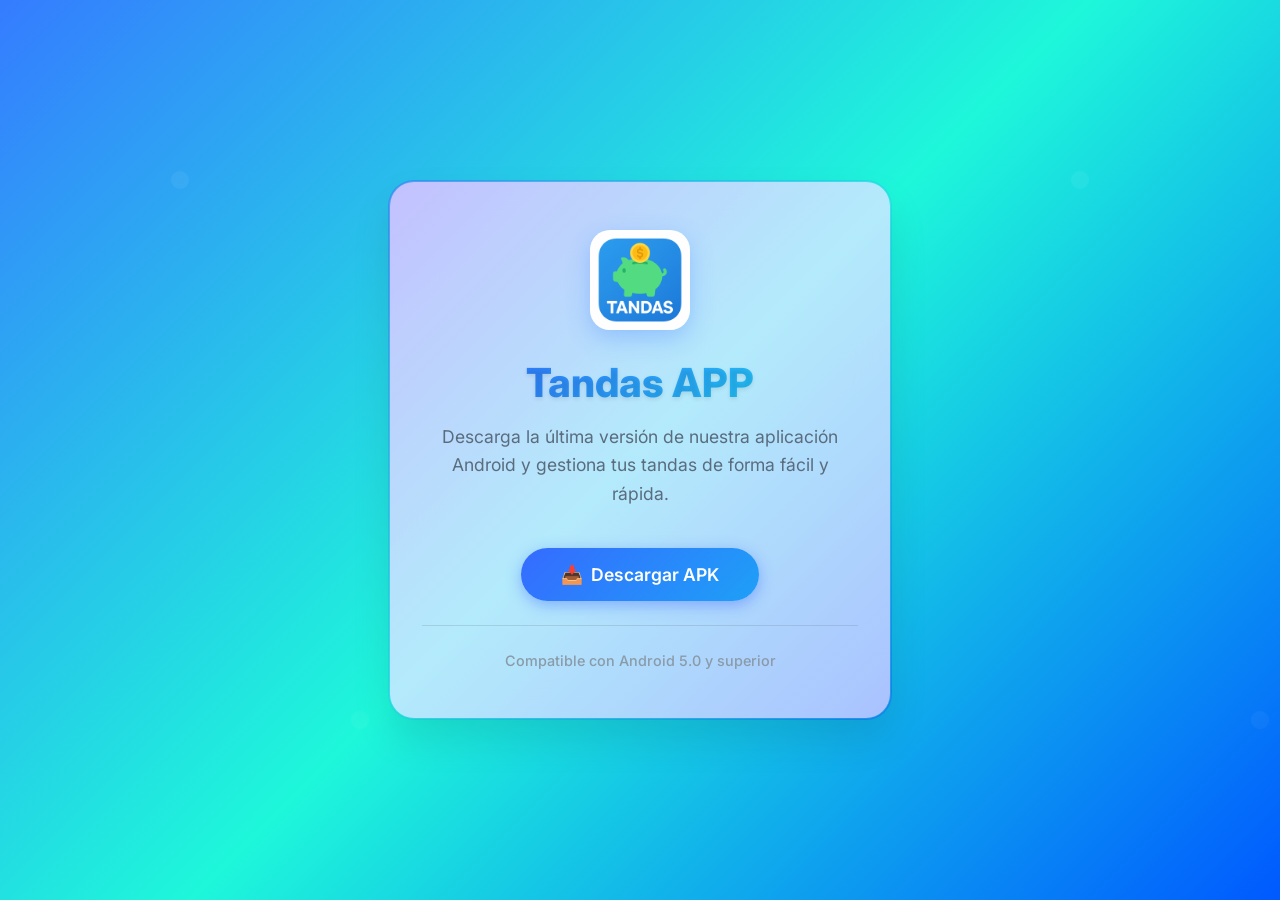
==== index.html @ e33397c9 "first commit" ====
<!DOCTYPE html>
<html lang="es">
<head>
  <meta charset="UTF-8" />
  <meta name="viewport" content="width=device-width, initial-scale=1.0"/>
  <title>Tandas APP - Descarga la App</title>
  <meta name="description" content="Descarga la aplicación móvil Tandas APP para Android. Gestiona tus pedidos de restaurante de forma fácil y rápida.">
  <link rel="preconnect" href="https://fonts.googleapis.com">
  <link rel="preconnect" href="https://fonts.gstatic.com" crossorigin>
  <link href="https://fonts.googleapis.com/css2?family=Inter:wght@400;600;800&display=swap" rel="stylesheet">
  <link rel="stylesheet" href="style.css">
  <link rel="icon" type="image/png" href="assets/logo.png">
</head>
<body>
  <div class="container">
    <img src="assets/icono.png" alt="Logo Tandas APP" class="logo"/>
    <h1>Tandas APP</h1>
    <p>Descarga la última versión de nuestra aplicación Android y gestiona tus tandas de forma fácil y rápida.</p>
    <a href="downloads/tandas_app.apk" class="btn" download>
      <span>📥 </span>
      Descargar APK
    </a>
    <div class="version-info">
      <small>Compatible con Android 5.0 y superior</small>
    </div>
  </div>
</body>
</html>
---- style.css ----
* {
  margin: 0;
  padding: 0;
  box-sizing: border-box;
}

body {
  font-family: 'Inter', 'Segoe UI', -apple-system, BlinkMacSystemFont, sans-serif;
  background: linear-gradient(135deg, #357cff 0%, #1ef7da 50%, #0059ff 100%);
  min-height: 100vh;
  display: flex;
  align-items: center;
  justify-content: center;
  position: relative;
  overflow-x: hidden;
}

body::before {
  content: '';
  position: absolute;
  top: 0;
  left: 0;
  right: 0;
  bottom: 0;
  background: url('data:image/svg+xml,<svg xmlns="http://www.w3.org/2000/svg" viewBox="0 0 100 100"><defs><pattern id="grain" width="100" height="100" patternUnits="userSpaceOnUse"><circle cx="20" cy="20" r="1" fill="rgba(255,255,255,0.05)"/><circle cx="80" cy="40" r="1" fill="rgba(255,255,255,0.03)"/><circle cx="40" cy="80" r="1" fill="rgba(255,255,255,0.04)"/></pattern></defs><rect width="100" height="100" fill="url(%23grain)"/></svg>');
  pointer-events: none;
}

.container {
  max-width: 500px;
  width: 90%;
  background: rgba(255, 255, 255, 0.95);
  backdrop-filter: blur(20px);
  border-radius: 24px;
  padding: 3rem 2rem;
  text-align: center;
  box-shadow:
    0 20px 40px rgba(0, 0, 0, 0.1),
    0 0 0 1px rgba(255, 255, 255, 0.2);
  position: relative;
  z-index: 1;
}

.container::before {
  content: '';
  position: absolute;
  top: -2px;
  left: -2px;
  right: -2px;
  bottom: -2px;
  background: linear-gradient(135deg, #5335ff, #1ebaf7, #003cff);
  border-radius: 26px;
  z-index: -1;
  opacity: 0.3;
}

.logo {
  width: 100px;
  height: 100px;
  margin-bottom: 1.5rem;
  border-radius: 20px;
  box-shadow: 0 8px 25px rgba(53, 117, 255, 0.3);
  transition: transform 0.3s ease;
}

.logo:hover {
  transform: scale(1.05) rotate(2deg);
}

h1 {
  color: #2c3e50;
  font-size: 2.5rem;
  font-weight: 800;
  margin-bottom: 1rem;
  background: linear-gradient(135deg, #3564ff, #1edef7);
  -webkit-background-clip: text;
  -webkit-text-fill-color: transparent;
  background-clip: text;
  text-shadow: 0 2px 4px rgba(0, 0, 0, 0.1);
}

p {
  color: #5a6c7d;
  font-size: 1.1rem;
  line-height: 1.6;
  margin-bottom: 2.5rem;
  font-weight: 400;
}

.btn {
  display: inline-flex;
  align-items: center;
  gap: 0.5rem;
  background: linear-gradient(135deg, #356bff, #1ea0f7);
  color: white;
  padding: 1rem 2.5rem;
  border-radius: 50px;
  text-decoration: none;
  font-weight: 600;
  font-size: 1.1rem;
  transition: all 0.3s cubic-bezier(0.4, 0, 0.2, 1);
  box-shadow: 0 4px 15px rgba(53, 90, 255, 0.4);
  position: relative;
  overflow: hidden;
}

.btn::before {
  content: '';
  position: absolute;
  top: 0;
  left: -100%;
  width: 100%;
  height: 100%;
  background: linear-gradient(90deg, transparent, rgba(255, 255, 255, 0.2), transparent);
  transition: left 0.5s;
}

.btn:hover {
  transform: translateY(-2px);
  box-shadow: 0 8px 25px rgba(53, 100, 255, 0.5);
}

.btn:hover::before {
  left: 100%;
}

.btn:active {
  transform: translateY(0);
}

.version-info {
  margin-top: 1.5rem;
  padding-top: 1.5rem;
  border-top: 1px solid rgba(90, 108, 125, 0.2);
}

.version-info small {
  color: #8a9ba8;
  font-size: 0.9rem;
  font-weight: 500;
}

/* Animación de entrada */
@keyframes fadeInUp {
  from {
    opacity: 0;
    transform: translateY(30px);
  }
  to {
    opacity: 1;
    transform: translateY(0);
  }
}

.container {
  animation: fadeInUp 0.8s ease-out;
}

.logo {
  animation: fadeInUp 0.8s ease-out 0.2s both;
}

h1 {
  animation: fadeInUp 0.8s ease-out 0.4s both;
}

p {
  animation: fadeInUp 0.8s ease-out 0.6s both;
}

.btn {
  animation: fadeInUp 0.8s ease-out 0.8s both;
}

.version-info {
  animation: fadeInUp 0.8s ease-out 1s both;
}

@media (max-width: 768px) {
  .container {
    margin: 1rem;
    padding: 2rem 1.5rem;
  }

  h1 {
    font-size: 2rem;
  }

  .logo {
    width: 80px;
    height: 80px;
  }

  .btn {
    padding: 0.875rem 2rem;
    font-size: 1rem;
  }
}
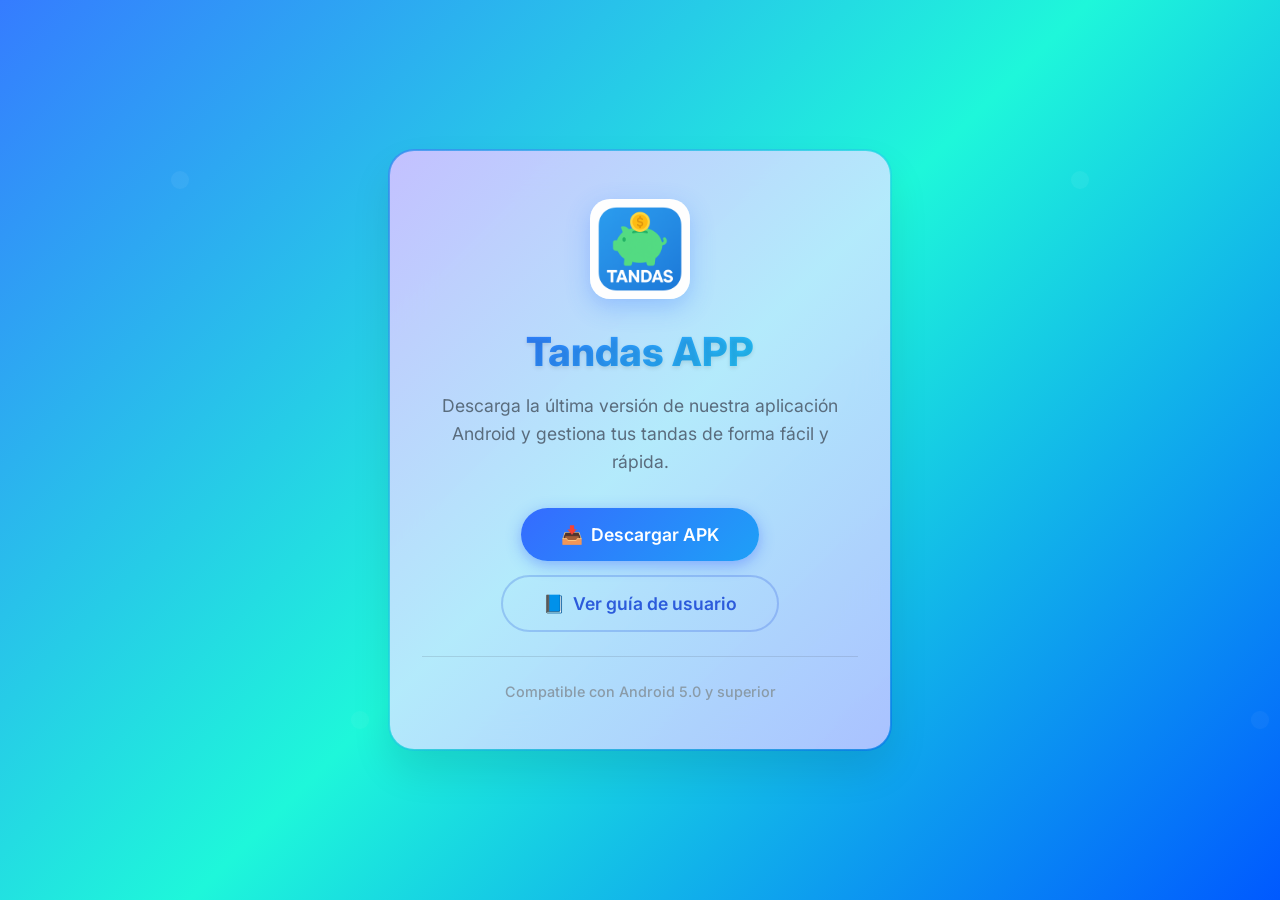
==== commit bc61817e: "main - Cesar Mtz - Se mejora pagina, se agrega guia de usuario." ====
--- a/index.html
+++ b/index.html
@@ -3,8 +3,8 @@
 <head>
   <meta charset="UTF-8" />
   <meta name="viewport" content="width=device-width, initial-scale=1.0"/>
-  <title>Tandas APP - Descarga la App</title>
-  <meta name="description" content="Descarga la aplicación móvil Tandas APP para Android. Gestiona tus pedidos de restaurante de forma fácil y rápida.">
+  <title>Tandas APP - Descarga y guía de uso</title>
+  <meta name="description" content="Descarga Tandas APP para Android y consulta la guía de usuario oficial para configurar y usar la aplicación.">
   <link rel="preconnect" href="https://fonts.googleapis.com">
   <link rel="preconnect" href="https://fonts.gstatic.com" crossorigin>
   <link href="https://fonts.googleapis.com/css2?family=Inter:wght@400;600;800&display=swap" rel="stylesheet">
@@ -16,10 +16,16 @@
     <img src="assets/icono.png" alt="Logo Tandas APP" class="logo"/>
     <h1>Tandas APP</h1>
     <p>Descarga la última versión de nuestra aplicación Android y gestiona tus tandas de forma fácil y rápida.</p>
-    <a href="downloads/tandas_app.apk" class="btn" download>
-      <span>📥 </span>
-      Descargar APK
-    </a>
+    <div class="actions">
+      <a href="downloads/tandas_app.apk" class="btn" download>
+        <span>📥 </span>
+        Descargar APK
+      </a>
+      <a href="guia-usuario.html" class="btn btn-secondary" target="_blank" rel="noopener noreferrer">
+        <span>📘 </span>
+        Ver guía de usuario
+      </a>
+    </div>
     <div class="version-info">
       <small>Compatible con Android 5.0 y superior</small>
     </div>
--- a/style.css
+++ b/style.css
@@ -83,8 +83,15 @@
   color: #5a6c7d;
   font-size: 1.1rem;
   line-height: 1.6;
-  margin-bottom: 2.5rem;
+  margin-bottom: 2rem;
   font-weight: 400;
+}
+
+.actions {
+  display: flex;
+  flex-direction: column;
+  gap: 0.9rem;
+  align-items: center;
 }
 
 .btn {
@@ -128,6 +135,17 @@
   transform: translateY(0);
 }
 
+.btn-secondary {
+  background: transparent;
+  color: #2c5bdb;
+  border: 2px solid rgba(44, 91, 219, 0.25);
+  box-shadow: none;
+}
+
+.btn-secondary:hover {
+  box-shadow: 0 8px 25px rgba(44, 91, 219, 0.18);
+}
+
 .version-info {
   margin-top: 1.5rem;
   padding-top: 1.5rem;
